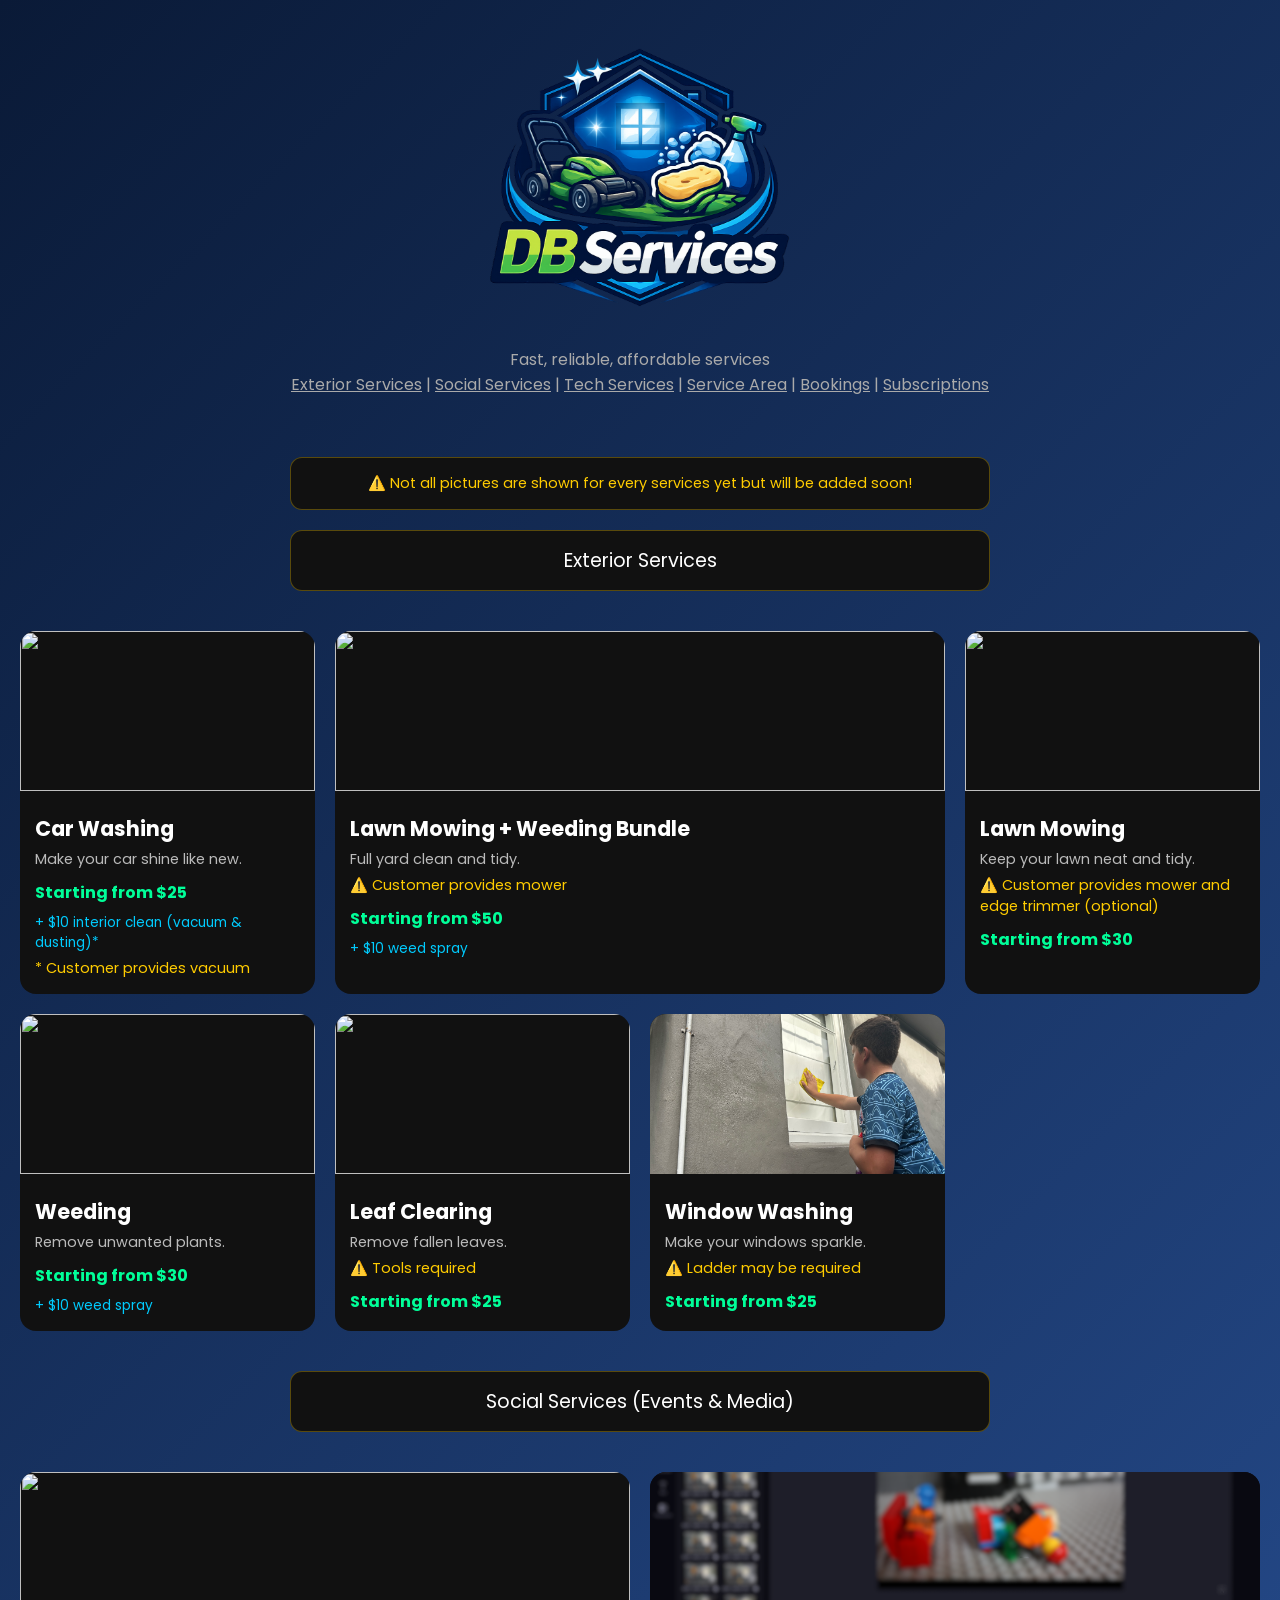
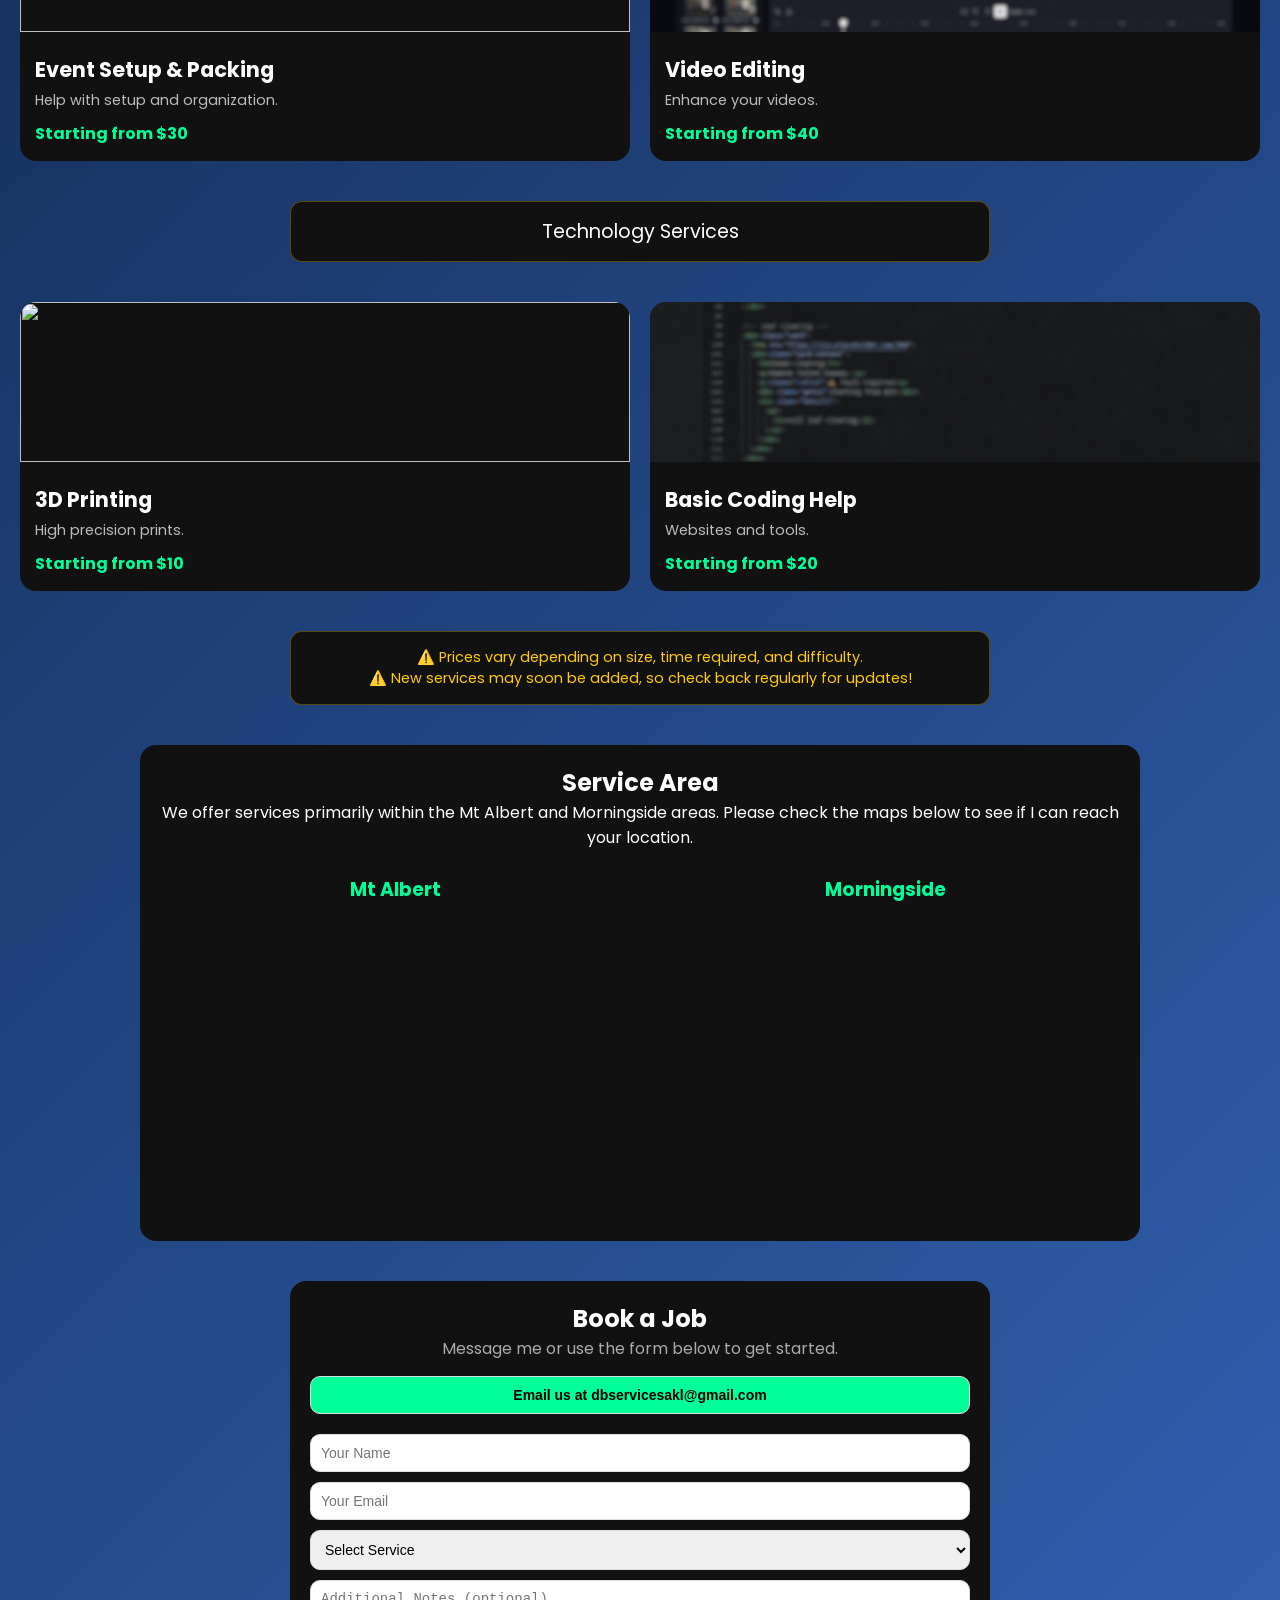
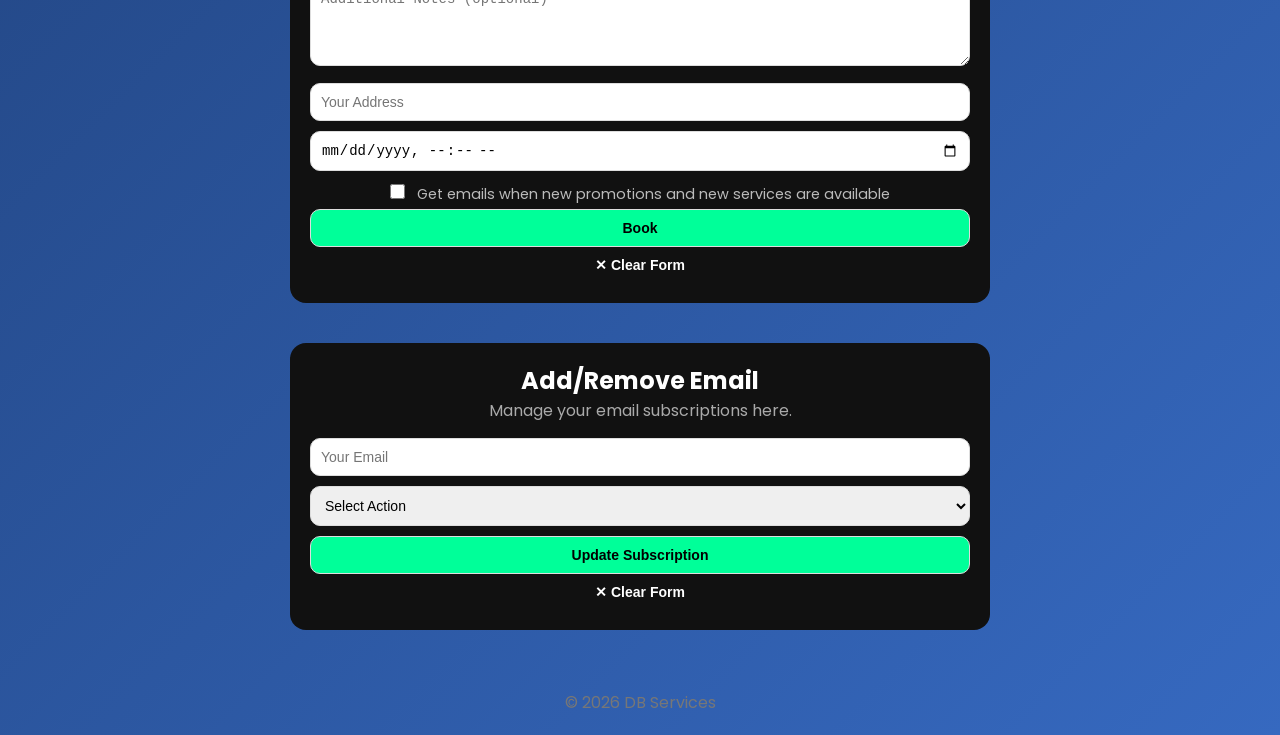
==== index.html @ 3d802d03 "." ====
<!DOCTYPE html>
<html lang="en">
<head>
  <meta charset="UTF-8">
  <meta name="viewport" content="width=device-width, initial-scale=1.0">
  <title>DB Services</title>

  <link href="https://fonts.googleapis.com/css2?family=Poppins:wght@300;400;600&display=swap" rel="stylesheet">
  <link rel="icon" href="logo.png" type="image/x-icon">
  <link rel="stylesheet" href="styles.css">

</head>
<body>

<header>
  <img src="logo.png" alt="DB Services Logo" width="300">
  <p>Fast, reliable, affordable services</p>
  <p><a href="#exterior">Exterior Services</a> | <a href="#social">Social Services</a> | <a href="#tech">Tech Services</a> | <a href="#area">Service Area</a> | <a href="#bookings">Bookings</a> | <a href="#subscriptions">Subscriptions</a></p>
</header>

<section class="note">
⚠️ Not all pictures are shown for every services yet but will be added soon!
</section>

<div class="service-section-note" id="exterior">
Exterior Services
</div>

<section class="services">

  <!-- Car Washing -->
  <div class="card">
    <img src="pictures/car-washing.JPG">
    <div class="card-content">
      <h2>Car Washing</h2>
      <p>Make your car shine like new.</p>
      <div class="price">Starting from $25</div>
      <div class="upsell">+ $10 interior clean (vacuum & dusting)* <p class="notice">* Customer provides vacuum</p></div>
      <div class="details">
        <ul>
          <li>Exterior wash and dry</li>
          <li>Wheel cleaning</li>
          <li>Optional interior vacuum + dusting</li>
        </ul>
      </div>
    </div>
  </div>

  <!-- Lawn Bundle -->
  <div class="bundle-card">
    <img src="pictures/lawn-mowing+weeding-bundle.png">
    <div class="card-content">
      <h2>Lawn Mowing + Weeding Bundle</h2>
      <p>Full yard clean and tidy.</p>
      <p class="notice">⚠️ Customer provides mower</p>
      <div class="price">Starting from $50</div>
      <div class="upsell">+ $10 weed spray</div>
      <div class="details">
        <ul>
          <li>Full lawn mowing</li>
          <li>Weeding</li>
          <li>Optional weed spray</li>
        </ul>
      </div>
    </div>
  </div>

  <!-- Lawn -->
  <div class="card">
    <img src="pictures/lawn-mowing.JPG">
    <div class="card-content">
      <h2>Lawn Mowing</h2>
      <p>Keep your lawn neat and tidy.</p>
      <p class="notice">⚠️ Customer provides mower and edge trimmer (optional)</p>
      <div class="price">Starting from $30</div>
      <div class="details">
        <ul>
          <li>Full lawn mowing</li>
          <li>Optional edge trimming</li>
        </ul>
      </div>
    </div>
  </div>

  <!-- Weeding -->
  <div class="card">
    <img src="pictures/weeding.JPG">
    <div class="card-content">
      <h2>Weeding</h2>
      <p>Remove unwanted plants.</p>
      <div class="price">Starting from $30</div>
      <div class="upsell">+ $10 weed spray</div>
      <div class="details">
        <ul>
          <li>Weeding</li>
          <li>Optional weed spray</li>
        </ul>
      </div>
    </div>
  </div>

  <!-- Leaf Clearing -->
  <div class="card">
    <img src="pictures/leaf-clearing.JPG">
    <div class="card-content">
      <h2>Leaf Clearing</h2>
      <p>Remove fallen leaves.</p>
      <p class="notice">⚠️ Tools required</p>
      <div class="price">Starting from $25</div>
      <div class="details">
        <ul>
          <li>Full leaf clearing</li>
        </ul>
      </div>
    </div>
  </div>

  <!-- Window Washing -->
  <div class="card">
    <img src="pictures/window-washing.JPG">
    <div class="card-content">
      <h2>Window Washing</h2>
      <p>Make your windows sparkle.</p>
      <p class="notice">⚠️ Ladder may be required</p>
      <div class="price">Starting from $25</div>
      <div class="details">
        <ul>
          <li>Full window washing</li>
        </ul>
      </div>
    </div>
  </div>

</section>

<div class="service-section-note" id="social">
Social Services (Events & Media)
</div>

<section class="services">

  <!-- Event Setup -->
  <div class="card">
    <img src="">
    <div class="card-content">
      <h2>Event Setup & Packing</h2>
      <p>Help with setup and organization.</p>
      <div class="price">Starting from $30</div>
      <div class="details">
        <ul>
          <li>Help with setup and organization</li>
          <li>Help with packing</li>
        </ul>
      </div>
    </div>
  </div>

  <!-- Video Editing -->
  <div class="card">
    <img src="pictures/video-editing.png">
    <div class="card-content">
      <h2>Video Editing</h2>
      <p>Enhance your videos.</p>
      <div class="price">Starting from $40</div>
      <div class="details">
        <ul>
          <li>Full video editing</li>
        </ul>
      </div>
    </div>
  </div>

</section>

<div class="service-section-note" id="tech">
Technology Services
</div>

<section class="services">

  <!-- 3D Printing -->
  <div class="card">
    <img src="pictures/3d-printing.JPG">
    <div class="card-content">
      <h2>3D Printing</h2>
      <p>High precision prints.</p>
      <div class="price">Starting from $10</div>
      <div class="details">
        <ul>
          <li>3D print your 3D models with your chosen settings</li>
        </ul>
      </div>
    </div>
  </div>

  <!-- Coding -->
  <div class="card">
    <img src="pictures/basic-coding.png">
    <div class="card-content">
      <h2>Basic Coding Help</h2>
      <p>Websites and tools.</p>
      <div class="price">Starting from $20</div>
      <div class="details">
        <ul>
          <li>Make basic tools and websites for you</li>
        </ul>
      </div>
    </div>
  </div>

</section>

<section class="note">
  ⚠️ Prices vary depending on size, time required, and difficulty.
  <br/>
  ⚠️ New services may soon be added, so check back regularly for updates!
</section>

<section class="service-area" id="area">
  <h2>Service Area</h2>
  <p>We offer services primarily within the Mt Albert and Morningside areas. Please check the maps below to see if I can reach your location.</p>
  <br/>

  <div class="map-container">
    <div class="map-item">
      <h3>Mt Albert</h3>
      <iframe src="https://www.google.com/maps/embed?pb=!1m18!1m12!1m3!1d3185.123456789012!2d174.7206!3d-36.8881!2m3!1f0!2f0!3f0!3m2!1i1024!2i768!4f13.1!3m3!1m2!1s0x6d0d47b8b8b8b8b8%3A0x1234567890abcdef!2sMt%20Albert%2C%20Auckland%2C%20New%20Zealand!5e0!3m2!1sen!2snz!4v1234567890123!5m2!1sen!2snz" width="100%" height="300" style="border:0;" allowfullscreen="" loading="lazy" referrerpolicy="no-referrer-when-downgrade"></iframe>
    </div>
    <div class="map-item">
      <h3>Morningside</h3>
      <iframe src="https://www.google.com/maps/embed?pb=!1m18!1m12!1m3!1d3185.123456789012!2d174.7375!3d-36.8794!2m3!1f0!2f0!3f0!3m2!1i1024!2i768!4f13.1!3m3!1m2!1s0x6d0d47b8b8b8b8b8%3A0x1234567890abcdef!2sMorningside%2C%20Auckland%2C%20New%20Zealand!5e0!3m2!1sen!2snz!4v1234567890123!5m2!1sen!2snz" width="100%" height="300" style="border:0;" allowfullscreen="" loading="lazy" referrerpolicy="no-referrer-when-downgrade"></iframe>
    </div>
  </div>

</section>

<!-- BOOKING SECTION -->
<section class="contact" id="bookings">
  <h2>Book a Job</h2>
  <p class="sub-heading">Message me or use the form below to get started.</p>

  <div class="buttons">
    <button onclick="window.location.href='mailto:dbservicesakl@gmail.com'">
      Email us at dbservicesakl@gmail.com
    </button>
  </div>

  <form id="bookingForm" onsubmit="OnBookingFormSubmit(event, this)">
    <input type="text" id="name" placeholder="Your Name" onchange="OnNameChanged(this)" required>
    <input type="email" id="email" placeholder="Your Email" onchange="OnEmailChanged(this)" required>

    <select id="service" required>
      <option value="" disabled selected>Select Service</option>
    </select>

    <textarea id="notes" placeholder="Additional Notes (optional)" rows="4"></textarea>

    <input type="text" id="address" placeholder="Your Address" onchange="OnAddressChanged(this)" required>

    <input type="datetime-local" id="date" required>

    <input type="checkbox" id="subscribe">
    <label for="subscribe">Get emails when new promotions and new services are available</label>

    <!-- Honeypot (hidden) -->
    <input type="text" id="website" style="display:none">

    <button type="submit" class="button">Book</button>
    <button type="button" class="button button-empty" onclick="ClearForm(this.form)">✕ Clear Form</button>
  </form>
</section>

<section class="contact" id="subscriptions">
  <h2>Add/Remove Email</h2>
  <p class="sub-heading">Manage your email subscriptions here.</p>
  <form id="manageEmailForm" onsubmit="OnManageEmailFormSubmit(event, this)">
    <input type="email" id="manageEmail" placeholder="Your Email" onchange="OnEmailChanged(this)" required>

    <select id="manageSubscription" required>
      <option value="" disabled selected>Select Action</option>
      <option value="subscribe">Subscribe to Promotions</option>
      <option value="unsubscribe">Unsubscribe from Promotions</option>
    </select>

    <button type="submit" class="button">Update Subscription</button>
    <button type="button" class="button button-empty" onclick="ClearForm(this.form)">✕ Clear Form</button>
  </form>
</section>

<footer>
  © 2026 DB Services
</footer>

<iframe id="apps-script-frontend" style="display: none;" src="https://script.google.com/macros/s/AKfycbyXuOehIxNRJh-ZaOHAYxPVow0oDCnLGEUzd2pSgbrG746b53Dp2dPeSFDMxq7OeyMl/exec"></iframe>

<script src="script.js"></script>

</body>
</html>
---- styles.css ----
* {
  margin: 0;
  padding: 0;
  box-sizing: border-box;
}

body {
  font-family: 'Poppins', sans-serif;
  background: linear-gradient(135deg, #0a1a37, #3669c0);
  color: white;
}

header {
  text-align: center;
  padding: 40px 20px;
  animation: fadeDown 1s ease;
}

header p, header p a {
  color: #aaa;
}

.services {
  display: grid;
  grid-template-columns: repeat(auto-fit, minmax(250px, 1fr));
  gap: 20px;
  padding: 20px;
}

.card,
.bundle-card {
  background: #111;
  border-radius: 16px;
  overflow: hidden;
  transition: transform 0.3s ease, box-shadow 0.3s ease;
  animation: fadeUp 1s ease;
  cursor: pointer;
}

.bundle-card {
  grid-column: span 2;
}

/* Hidden details (initial state) */
.details {
  opacity: 0;
  max-height: 0;
  overflow: hidden;
  transition: all 0.3s ease;
  color: #ddd;
  font-size: 0.85rem;
}

/* Show on hover */
.card:hover .details,
.bundle-card:hover .details {
  opacity: 1;
  max-height: 200px;
  margin-top: 8px;
}

.details ul {
  list-style: none;
  padding-left: 0px;
}

.details li::before {
  content: "✔ ";
  color: #00ff99;
}

.card:hover,
.bundle-card:hover {
  transform: scale(1.05);
  box-shadow: 0 10px 30px rgba(0, 0, 0, 0.5);
}

.card img,
.bundle-card img {
  width: 100%;
  height: 160px;
  object-fit: cover;
}

.card-content {
  padding: 15px;
}

.card h2,
.bundle-card h2 {
  font-size: 1.3rem;
}

.card p,
.bundle-card p {
  color: #bbb;
  font-size: 0.9rem;
  margin-top: 5px;
}

.price {
  color: #00ff99;
  font-weight: bold;
  margin-top: 10px;
}

.notice {
  color: #ffcc00;
  font-size: 0.85rem;
  margin-top: 5px;
}

.card p.notice,
.bundle-card p.notice {
  color: #ffcc00;
}

.upsell {
  margin-top: 8px;
  font-size: 0.85rem;
  color: #00ccff;
}

.note {
  max-width: 700px;
  margin: 20px auto;
  background: #111;
  padding: 15px;
  border-radius: 12px;
  text-align: center;
  color: #ffcc00;
  font-size: 0.9rem;
  border: 1px solid rgba(255, 204, 0, 0.3);
}

.service-section-note {
  max-width: 700px;
  margin: 20px auto;
  background: #111;
  padding: 15px;
  border-radius: 12px;
  text-align: center;
  color: #ffffff;
  font-size: 1.2rem;
  border: 1px solid rgba(255, 204, 0, 0.3);
}

.sub-heading {
  color:#aaa; 
  margin-bottom:15px;
}

.contact {
  max-width: 700px;
  margin: 40px auto;
  background: #111;
  padding: 20px;
  border-radius: 16px;
  text-align: center;
}

.service-area {
  max-width: 1000px;
  margin: 40px auto;
  background: #111;
  padding: 20px;
  border-radius: 16px;
  animation: fadeUp 1s ease;
  text-align: center;
}

@keyframes fadeDown {
  from {
    opacity: 0;
    transform: translateY(-30px);
  }
  to {
    opacity: 1;
    transform: translateY(0);
  }
}

@keyframes fadeUp {
  from {
    opacity: 0;
    transform: translateY(30px);
  }
  to {
    opacity: 1;
    transform: translateY(0);
  }
}

.buttons {
  display: flex;
  gap: 10px;
  flex-wrap: wrap;
  justify-content: center;
  margin-bottom: 20px;
}

button {
  background: #00ff99;
  border: none;
  padding: 10px 16px;
  border-radius: 8px;
  cursor: pointer;
  font-weight: bold;
  transition: 0.3s;
}

button:hover {
  background: #00cc77;
}

.button-empty {
  background: transparent;
  border: 0px solid transparent;
  color: white;
}

.button-empty:hover {
  background: rgba(255, 255, 255, 0.1);
}

iframe {
  width: 100%;
  border: none;
  border-radius: 10px;
}

footer {
  text-align: center;
  color: #777;
  padding: 20px;
}

/* Mobile responsiveness */
@media (max-width: 768px) {
  .services {
    grid-template-columns: 1fr;
    gap: 15px;
    padding: 15px;
  }
  
  .bundle-card {
    grid-column: span 1;
  }
  
  .card-content {
    padding: 12px;
  }
  
  .card h2,
  .bundle-card h2 {
    font-size: 1.1rem;
  }
  
  .card p,
  .bundle-card p {
    font-size: 0.85rem;
  }
}

/* Map responsiveness */
.map-container {
  display: flex;
  flex-wrap: wrap;
  gap: 20px;
  justify-content: center;
}

.map-item {
  flex: 1;
  min-width: 300px;
  text-align: center;
}

.map-item h3 {
  margin-bottom: 10px;
  color: #00ff99;
}

input, select, textarea, button {
  width: 100%;
  padding: 10px;
  border-radius: 10px;
  border: 1px solid #ddd;
  font-size: 14px;
  box-sizing: border-box;
}

textarea {
  resize: vertical;
  min-height: 80px;
}

input:focus, select:focus, textarea:focus {
  outline: none;
  border-color: #4f46e5;
}

form input, form select, form textarea {
  margin-bottom: 10px;
}

/* Checkbox styling */
input[type="checkbox"] {
  width: 15px;
  height: 15px;
  margin-right: 8px;
  accent-color: #00ff99;
  cursor: pointer;
}

input[type="checkbox"]:checked {
  background-color: #00ff99;
  border-color: #00ff99;
}

/* Checkbox label styling */
label {
  color: #bbb;
  font-size: 0.9rem;
  cursor: pointer;
  display: inline;
}
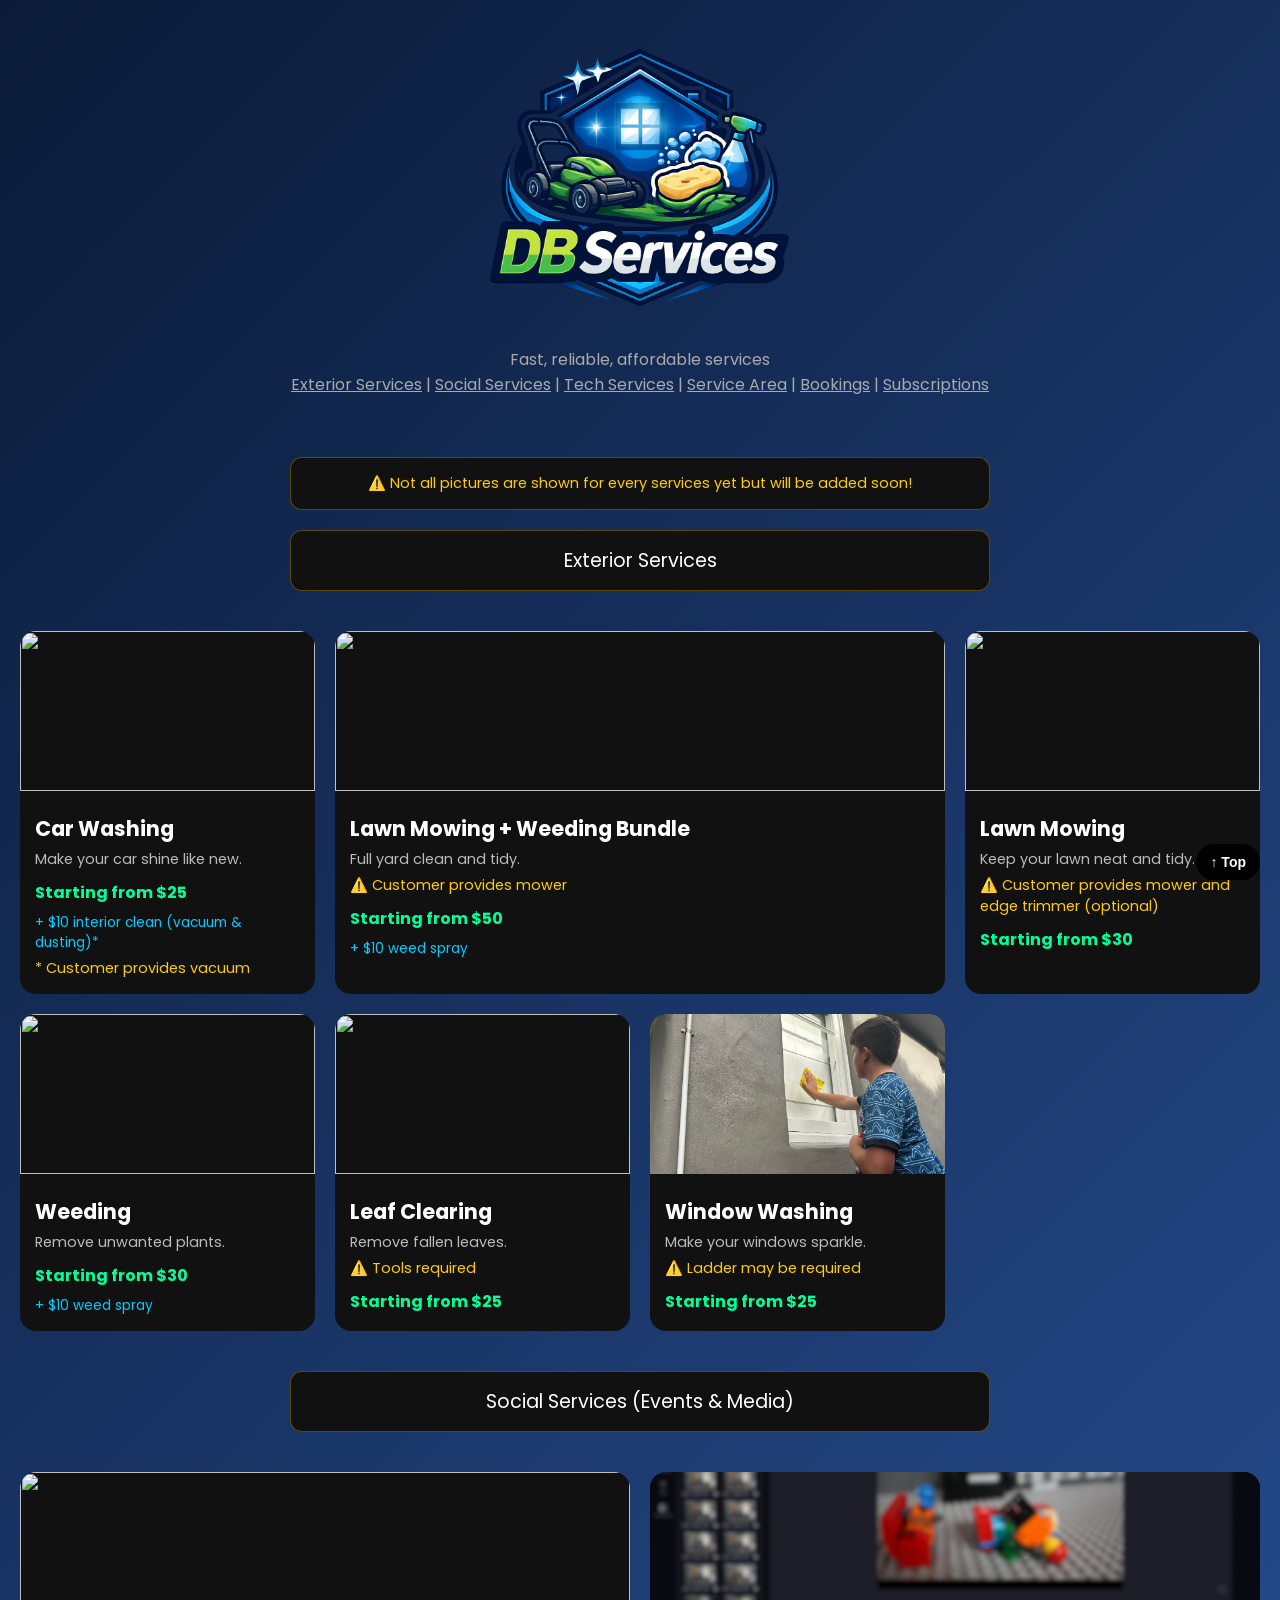
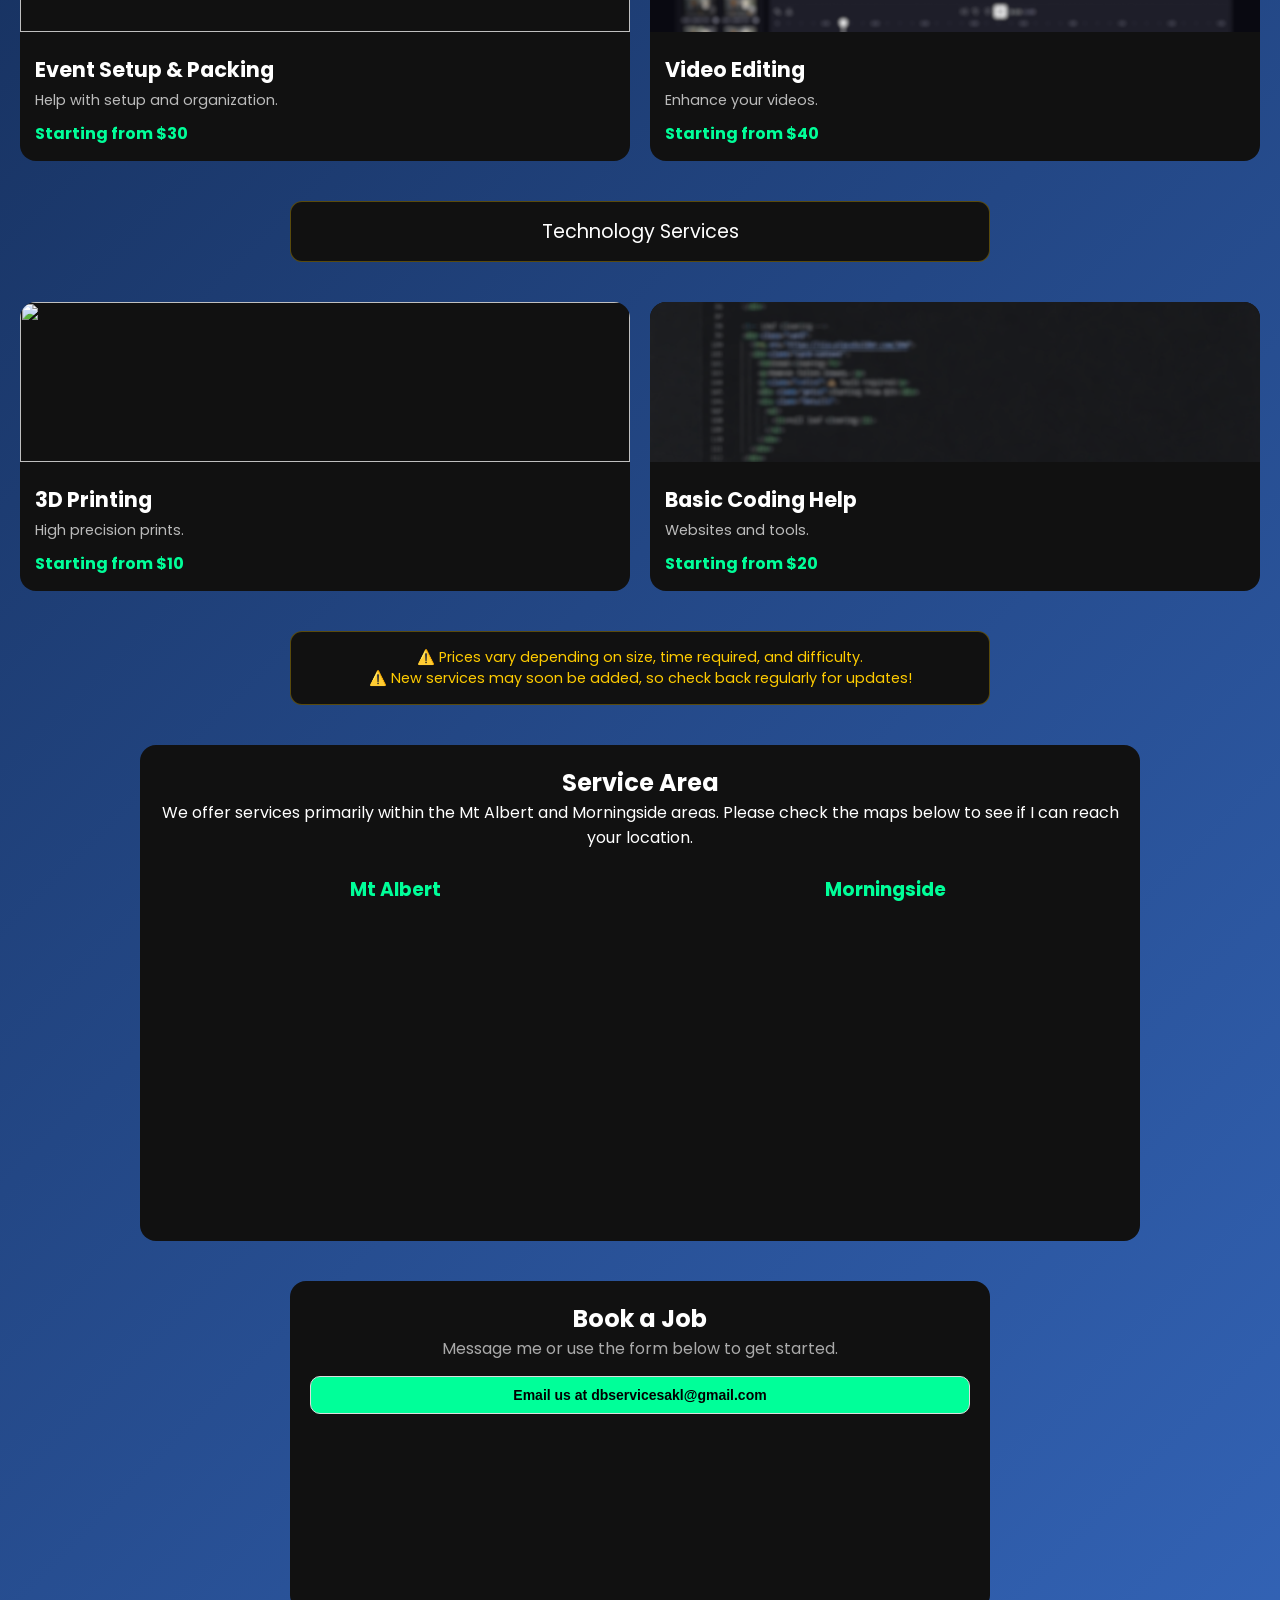
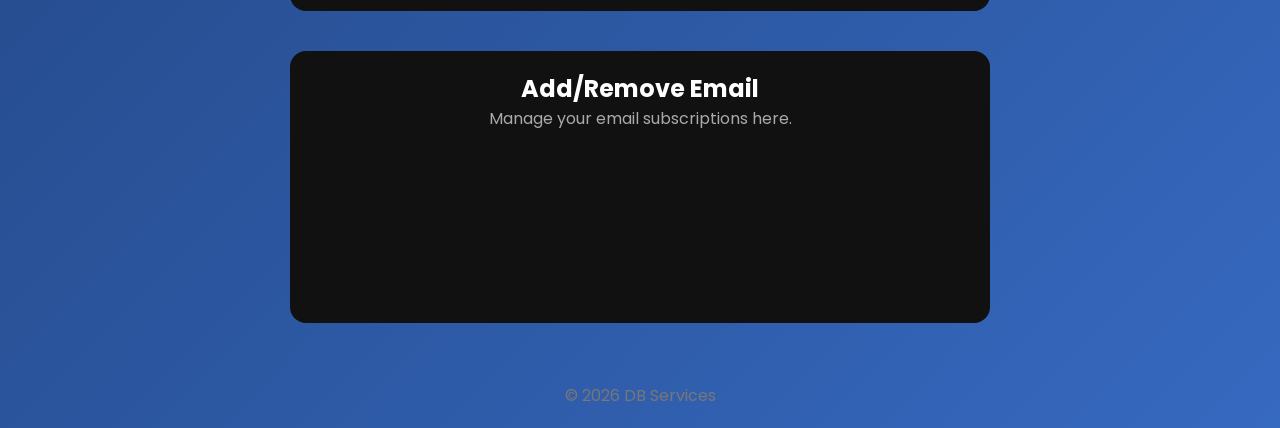
==== commit 2ca48ea2: "." ====
--- a/index.html
+++ b/index.html
@@ -245,53 +245,25 @@
     </button>
   </div>
 
-  <form id="bookingForm" onsubmit="OnBookingFormSubmit(event, this)">
-    <input type="text" id="name" placeholder="Your Name" onchange="OnNameChanged(this)" required>
-    <input type="email" id="email" placeholder="Your Email" onchange="OnEmailChanged(this)" required>
-
-    <select id="service" required>
-      <option value="" disabled selected>Select Service</option>
-    </select>
-
-    <textarea id="notes" placeholder="Additional Notes (optional)" rows="4"></textarea>
-
-    <input type="text" id="address" placeholder="Your Address" onchange="OnAddressChanged(this)" required>
-
-    <input type="datetime-local" id="date" required>
-
-    <input type="checkbox" id="subscribe">
-    <label for="subscribe">Get emails when new promotions and new services are available</label>
-
-    <!-- Honeypot (hidden) -->
-    <input type="text" id="website" style="display:none">
-
-    <button type="submit" class="button">Book</button>
-    <button type="button" class="button button-empty" onclick="ClearForm(this.form)">✕ Clear Form</button>
-  </form>
+  <iframe id="bookingIframe"></iframe>
 </section>
 
 <section class="contact" id="subscriptions">
   <h2>Add/Remove Email</h2>
   <p class="sub-heading">Manage your email subscriptions here.</p>
-  <form id="manageEmailForm" onsubmit="OnManageEmailFormSubmit(event, this)">
-    <input type="email" id="manageEmail" placeholder="Your Email" onchange="OnEmailChanged(this)" required>
-
-    <select id="manageSubscription" required>
-      <option value="" disabled selected>Select Action</option>
-      <option value="subscribe">Subscribe to Promotions</option>
-      <option value="unsubscribe">Unsubscribe from Promotions</option>
-    </select>
-
-    <button type="submit" class="button">Update Subscription</button>
-    <button type="button" class="button button-empty" onclick="ClearForm(this.form)">✕ Clear Form</button>
-  </form>
+  
+  <iframe id="manageEmailIframe"></iframe>
 </section>
 
 <footer>
   © 2026 DB Services
 </footer>
 
-<iframe id="apps-script-frontend" style="display: none;" src="https://script.google.com/macros/s/AKfycbyXuOehIxNRJh-ZaOHAYxPVow0oDCnLGEUzd2pSgbrG746b53Dp2dPeSFDMxq7OeyMl/exec"></iframe>
+<button id="backToTop" onclick="scrollToTop()">
+  ↑ Top
+</button>
+
+<iframe id="apps-script-frontend" style="display: none;"></iframe>
 
 <script src="script.js"></script>
 
--- a/styles.css
+++ b/styles.css
@@ -4,10 +4,47 @@
   box-sizing: border-box;
 }
 
+html {
+  scroll-behavior: smooth;
+}
+
 body {
   font-family: 'Poppins', sans-serif;
   background: linear-gradient(135deg, #0a1a37, #3669c0);
   color: white;
+}
+
+div, section {
+  scroll-margin-top: 80px;
+}
+
+#backToTop {
+  position: fixed;
+  bottom: 20px;
+  right: 20px;
+  padding: 10px 14px;
+  border-radius: 50px;
+  border: none;
+  cursor: pointer;
+  background: black;
+  color: white;
+  display: none;
+  width: auto;
+  display: inline-flex;
+  align-items: center;
+  justify-content: center;
+}
+
+button:disabled {
+  opacity: 0.6;
+  cursor: not-allowed;
+}
+
+input:disabled,
+select:disabled,
+textarea:disabled {
+  opacity: 0.6;
+  background: #f2f2f2;
 }
 
 header {
@@ -305,7 +342,7 @@
 }
 
 /* Checkbox styling */
-input[type="checkbox"] {
+form input[type="checkbox"] {
   width: 15px;
   height: 15px;
   margin-right: 8px;
@@ -313,15 +350,19 @@
   cursor: pointer;
 }
 
-input[type="checkbox"]:checked {
+form input[type="checkbox"]:checked {
   background-color: #00ff99;
   border-color: #00ff99;
 }
 
 /* Checkbox label styling */
-label {
+form label {
   color: #bbb;
   font-size: 0.9rem;
   cursor: pointer;
   display: inline;
+}
+
+form {
+  width: 100%;
 }
